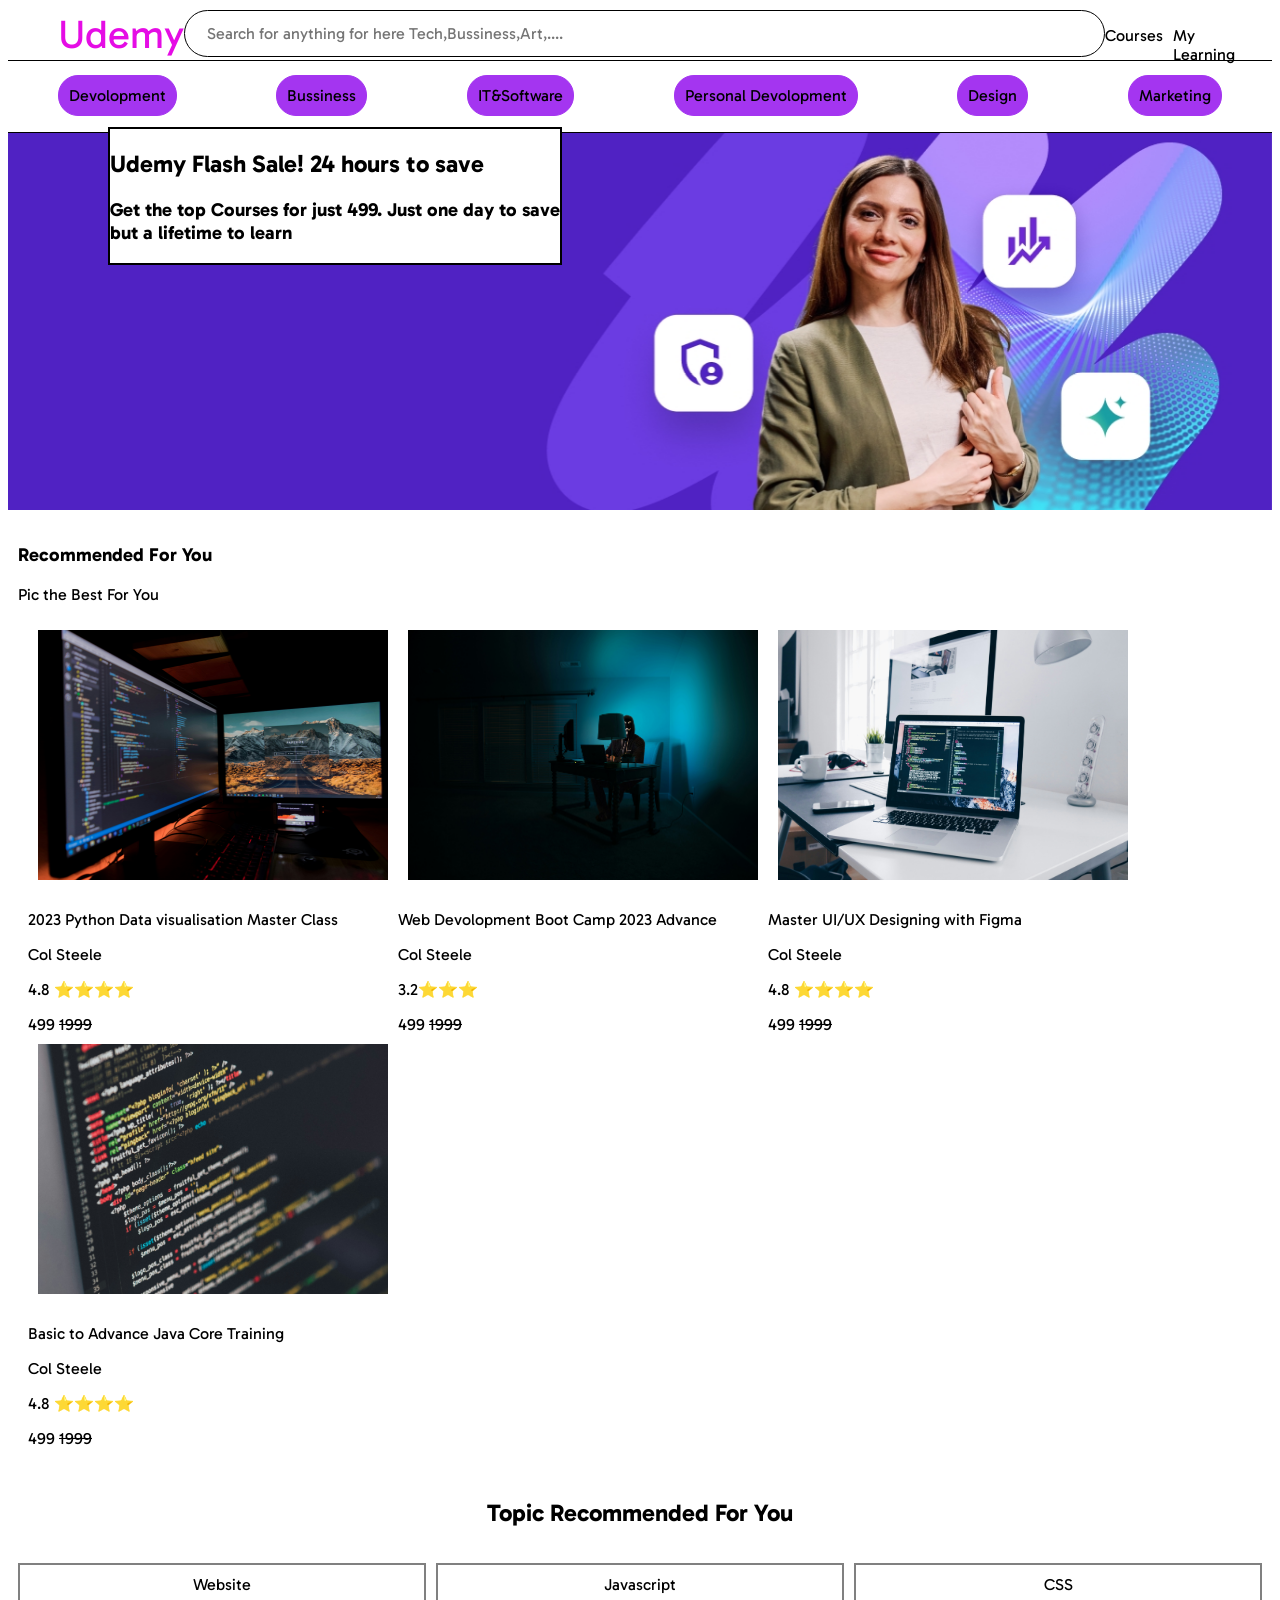
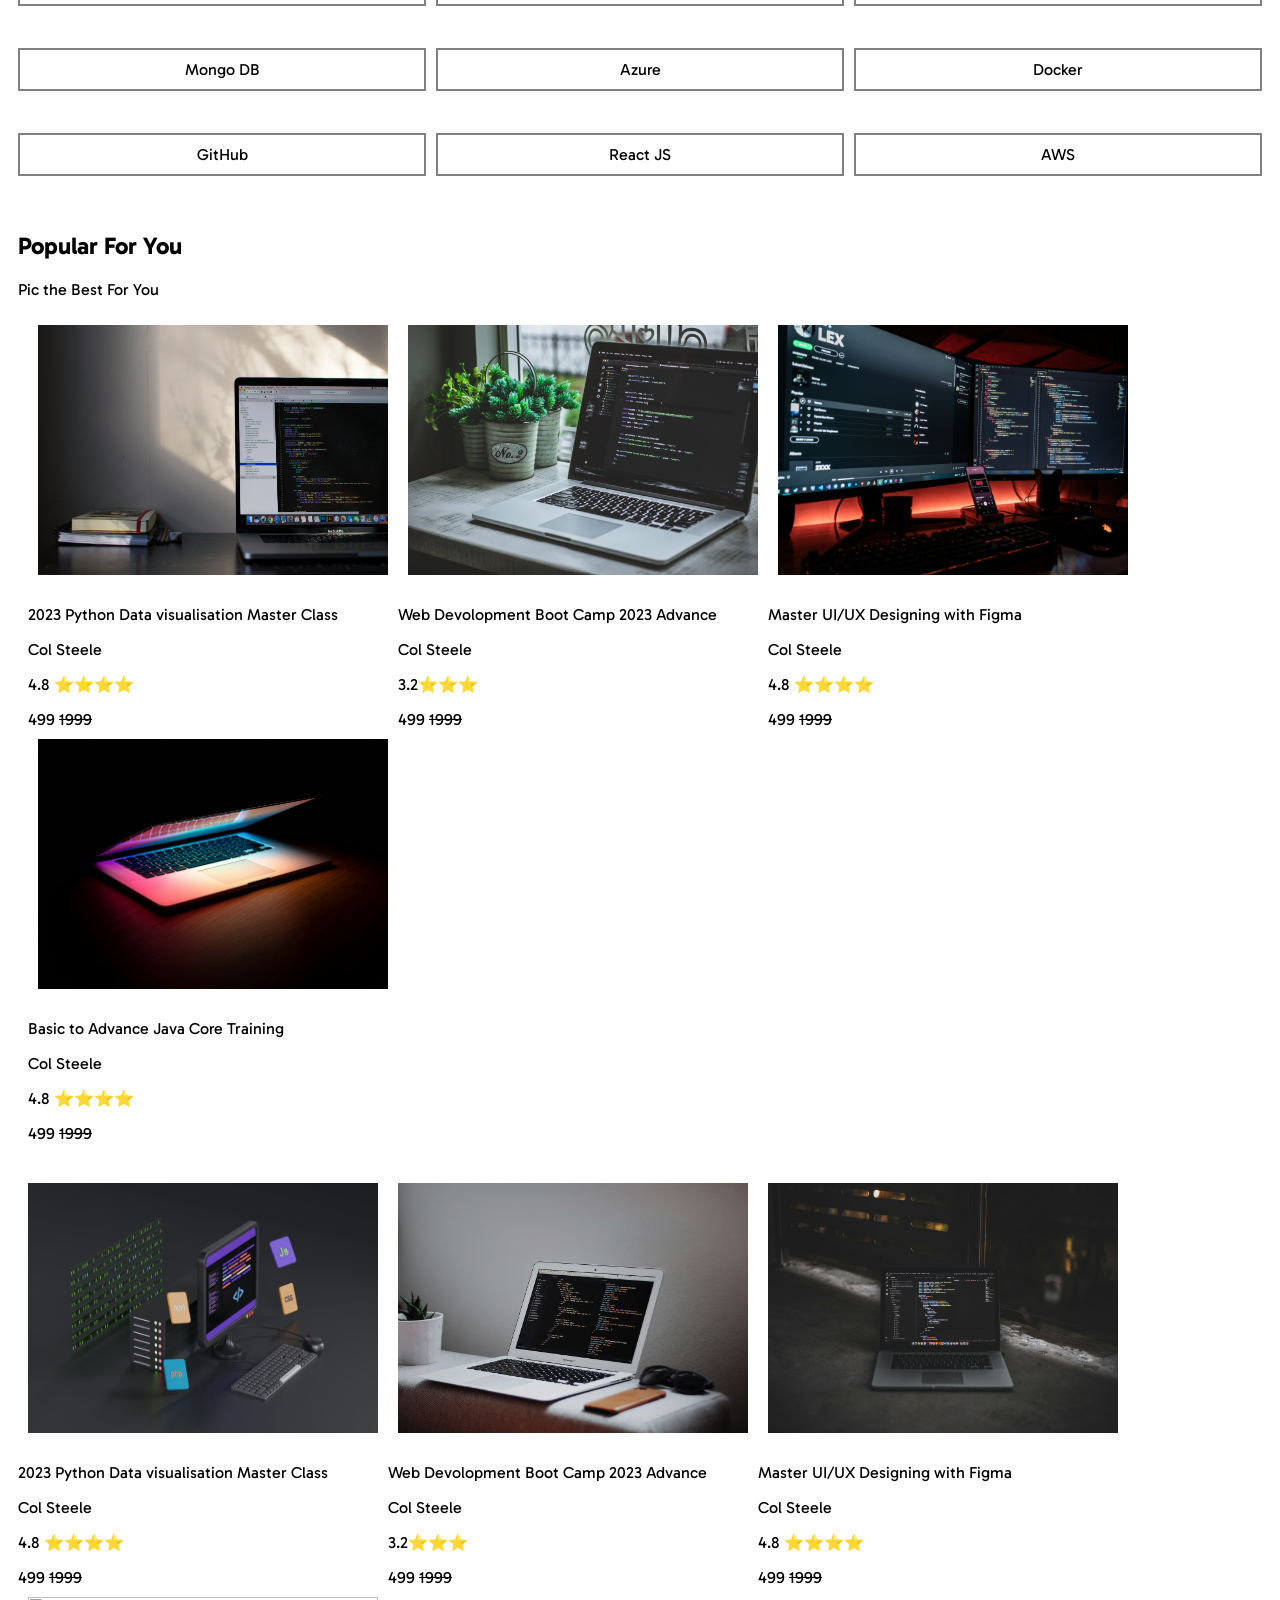
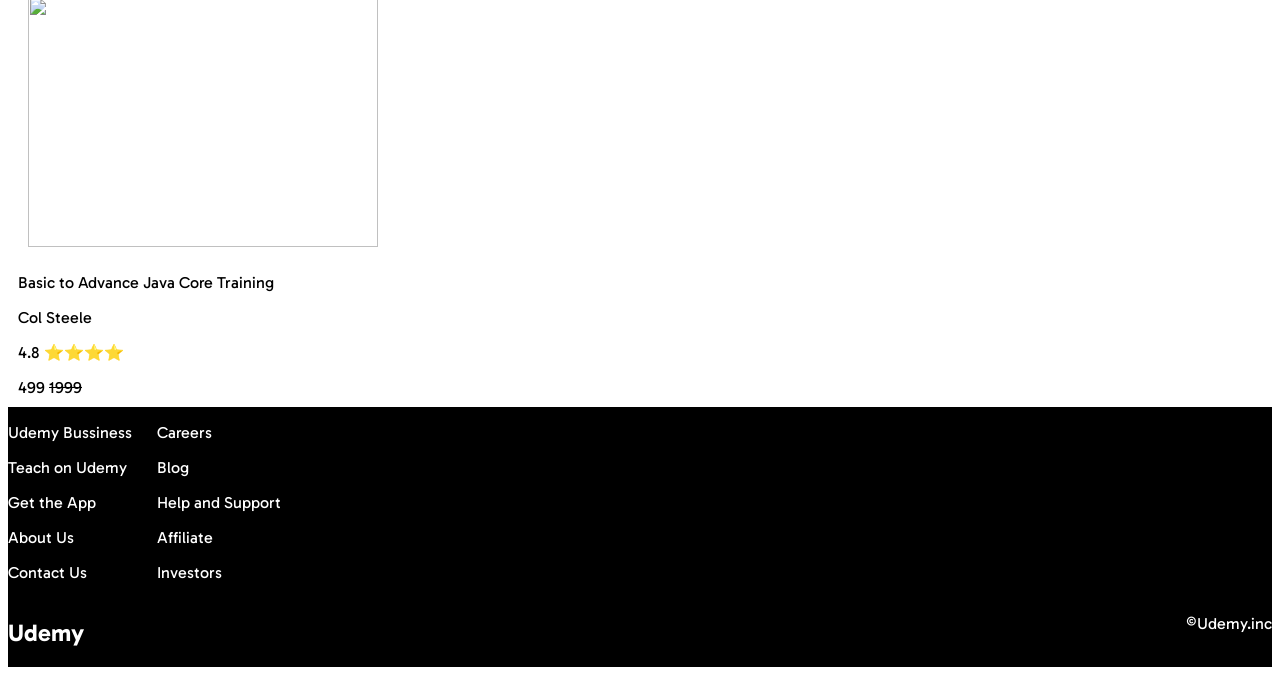
==== udemy/index.html @ 813c19e4 "initial commit" ====
<!DOCTYPE html>
<html lang="en">

<head>
    <meta charset="UTF-8">
    <meta name="viewport" content="width=device-width, initial-scale=1.0">
    <title>Udemy</title>
    <link rel="stylesheet" href="udemy.css">
    <link rel="preconnect" href="https://fonts.googleapis.com">
    <link rel="preconnect" href="https://fonts.gstatic.com" crossorigin>
    <link href="https://fonts.googleapis.com/css2?family=Gabarito:wght@400..900&display=swap" rel="stylesheet">
    <link rel="stylesheet" href="https://cdnjs.cloudflare.com/ajax/libs/font-awesome/7.0.1/css/all.min.css"
        integrity="sha512-2SwdPD6INVrV/lHTZbO2nodKhrnDdJK9/kg2XD1r9uGqPo1cUbujc+IYdlYdEErWNu69gVcYgdxlmVmzTWnetw=="
        crossorigin="anonymous" referrerpolicy="no-referrer" />
</head>

<body>
    <div class="navbar">

        <div class="navbar__s1">
            Udemy
        </div>

        <div class="navbar__s2">

            <i class="fa-solid fa-magnifying-glass" style="color: #000000;"></i>
            <input placeholder="Search for anything for here Tech,Bussiness,Art,....">
        </div>


        <div class="navbar__s3">
            <p>Courses</p>
            <div class="mylearning">
                <p>My Learning</p>
                <div class="mylearning__popup">
                    <p>You did not Purchase anything yet</p>
                </div>
            </div>
            <p> <i class="fa-solid fa-cart-shopping" style="color: #000000;"></i></p>
            <p><i class="fa-solid fa-bell" style="color: #000000;"></i></p>
            <p> <i class="fa-solid fa-user" style="color: #000000;"></i></p>
        </div>
        <div class="navbar__s4">
            <i class="fa-solid fa-bars"></i>
        </div>
    </div>

    <div class="categories">
        <p>Devolopment</p>
        <p>Bussiness</p>
        <p>IT&Software</p>
        <p>Personal Devolopment</p>
        <p>Design</p>
        <p>Marketing</p>

    </div>

    <div class="sale-image">
        <img src="./udemy images/sale image.jpg" alt="image">
        <div class="sale-image__offer">
            <h2>Udemy Flash Sale! 24 hours to save</h2>
            <h3>Get the top Courses for just 499. Just one day to save but a lifetime to learn</h3>
        </div>
    </div>

    <div class="recommended">
        <div class="recommended__title">
            <h3>Recommended For You</h3>
            <p>Pic the Best For You</p>
            <div class="recommended__container">
                <div class="recommended__sales-card">
                    <img src="./udemy images/c1.jpg">
                    <p>2023 Python Data visualisation Master Class</p>
                    <p>Col Steele</p>
                    <p>4.8 ⭐⭐⭐⭐</p>
                    <i class="fa-solid fa-indian-rupee-sign" style="color: #000000;"></i>499 <del>1999</del>
                </div>
                <div class="recommended__sales-card">
                    <img src="./udemy images/c2.jpg">
                    <p>Web Devolopment Boot Camp 2023 Advance</p>
                    <p>Col Steele</p>
                    <p>3.2⭐⭐⭐</p> <i class="fa-solid fa-indian-rupee-sign" style="color: #000000;"></i>499
                    <del>1999</del>
                </div>

                <div class="recommended__sales-card">
                    <img src="./udemy images/c3.jpg">
                    <p>Master UI/UX Designing with Figma</p>
                    <p>Col Steele</p>
                    <p>4.8 ⭐⭐⭐⭐</p>
                    <i class="fa-solid fa-indian-rupee-sign" style="color: #000000;"></i>499 <del>1999</del>
                </div>

                <div class="recommended__sales-card">
                    <img src="./udemy images/c4.jpg">
                    <p>Basic to Advance Java Core Training</p>
                    <p>Col Steele</p>
                    <p>4.8 ⭐⭐⭐⭐</p>
                    <i class="fa-solid fa-indian-rupee-sign" style="color: #000000;"></i>499 <del>1999</del>
                </div>
            </div>
        </div>
    </div>


    <div class="topics">
        <div class="topics__title">
            <h2>Topic Recommended For You</h2>
            <div class="topics__container">
                <p>Website</p>
                <p>Javascript</p>
                <p>CSS</p>
                <p>Mongo DB</p>
                <p>Azure</p>
                <p>Docker</p>
                <p>GitHub</p>
                <p>React JS</p>
                <p>AWS</p>
            </div>
        </div>
    </div>

     <div class="recommended">
        <div class="recommended__title">
            <h2>Popular For You</h2>
            <p>Pic the Best For You</p>
            <div class="recommended__container">
                <div class="recommended__sales-card">
                    <img src="./udemy images/c5.jpg">
                    <p>2023 Python Data visualisation Master Class</p>
                    <p>Col Steele</p>
                    <p>4.8 ⭐⭐⭐⭐</p>
                    <i class="fa-solid fa-indian-rupee-sign" style="color: #000000;"></i>499 <del>1999</del>
                </div>
                <div class="recommended__sales-card">
                    <img src="./udemy images/c6.jpg">
                    <p>Web Devolopment Boot Camp 2023 Advance</p>
                    <p>Col Steele</p>
                    <p>3.2⭐⭐⭐</p> <i class="fa-solid fa-indian-rupee-sign" style="color: #000000;"></i>499
                    <del>1999</del>
                </div>

                <div class="recommended__sales-card">
                    <img src="./udemy images/c7.jpg">
                    <p>Master UI/UX Designing with Figma</p>
                    <p>Col Steele</p>
                    <p>4.8 ⭐⭐⭐⭐</p>
                    <i class="fa-solid fa-indian-rupee-sign" style="color: #000000;"></i>499 <del>1999</del>
                </div>

                <div class="recommended__sales-card">
                    <img src="./udemy images/c8.jpg">
                    <p>Basic to Advance Java Core Training</p>
                    <p>Col Steele</p>
                    <p>4.8 ⭐⭐⭐⭐</p>
                    <i class="fa-solid fa-indian-rupee-sign" style="color: #000000;"></i>499 <del>1999</del>
                </div>
            </div>
        </div>
    </div>
    
            <div class="recommended__container">
                <div class="recommended__sales-card">
                    <img src="./udemy images/c9.jpg">
                    <p>2023 Python Data visualisation Master Class</p>
                    <p>Col Steele</p>
                    <p>4.8 ⭐⭐⭐⭐</p>
                    <i class="fa-solid fa-indian-rupee-sign" style="color: #000000;"></i>499 <del>1999</del>
                </div>
                <div class="recommended__sales-card">
                    <img src="./udemy images/c10.jpg">
                    <p>Web Devolopment Boot Camp 2023 Advance</p>
                    <p>Col Steele</p>
                    <p>3.2⭐⭐⭐</p> <i class="fa-solid fa-indian-rupee-sign" style="color: #000000;"></i>499
                    <del>1999</del>
                </div>

                <div class="recommended__sales-card">
                    <img src="./udemy images/c11.jpg">
                    <p>Master UI/UX Designing with Figma</p>
                    <p>Col Steele</p>
                    <p>4.8 ⭐⭐⭐⭐</p>
                    <i class="fa-solid fa-indian-rupee-sign" style="color: #000000;"></i>499 <del>1999</del>
                </div>

                <div class="recommended__sales-card">
                    <img src="./udemy images/c12.jpg">
                    <p>Basic to Advance Java Core Training</p>
                    <p>Col Steele</p>
                    <p>4.8 ⭐⭐⭐⭐</p>
                    <i class="fa-solid fa-indian-rupee-sign" style="color: #000000;"></i>499 <del>1999</del>
                </div>
            </div>
        </div>
    </div>



    <div class="footer">
        <div class="footer__one">
            <div class="footer__one__s1">
                <p>Udemy Bussiness</p>
                <p>Teach on Udemy</p>
                <p>Get the App</p>
                <p>About Us</p>
                <p>Contact Us</p>
            </div>
            <div class="footer__one__s2">
                <p>Careers</p>
                <p>Blog</p>
                <p>Help and Support</p>
                <p>Affiliate</p>
                <p>Investors</p>


            </div>
        </div>
        <div class="footer__two">
            <h2>Udemy</h2>
            <p>&copy;Udemy.inc</p>

        </div>
    </div>
    </div>

    


</body>

</html>
---- udemy/udemy.css ----
*{
    font-family: "Gabarito", sans-serif;
    font-optical-sizing: auto;
    
    font-weight:weight;
    font-style: normal;
    
}


   
.navbar {
    height: 50px;
    display: flex;
    justify-content: space-between;
    border-bottom: solid black 1px;
position: sticky;
    top: 10px;
    background-color: white;

}

.navbar__s1 {
    font-size: 40px;
    color: rgb(229, 12, 229);
    padding-left: 50px;
    
}

.navbar__s2 {

    padding: 10px;
    border: solid black 1px;
    border-radius: 25px;
    width: 1000px;
    display: flex;
    flex-direction: row;
    gap: 10px;
    margin-bottom: 3px;

    i {
        padding-top: 5px;
    }
}

.navbar__s2 input {
    border: none;
    width: 500px;
    font-size: 16px;
    background-color: transparent;
}

.navbar__s2 input:focus {
    outline: none;
}

.navbar__s3 {
    display: flex;
    gap: 10px;
}
.navbar__s4{
    display: none;
}
.mylearning{
cursor: pointer;
}

.mylearning__popup{
    width: 100px;
    border: solid black 1px;
    background-color: white;
    display: none;
}
.mylearning:hover .mylearning__popup{
    display: block;
}

.categories {
    display: flex;
    justify-content: space-around;
    border-bottom: solid black 1px;

}

.categories p{
    background-color: #A435F0;
    padding: 10px;
    border-radius: 20px;
    border: solid #A435F0 1px;

}
.categories p:hover{
    cursor: pointer;
    background-color: transparent;
    transition-duration: 1s;
    color: black;
}

.sale-image__offer{
    width: 450px;
    background-color: white;
    border: solid black 2px;
    position: absolute;
    bottom: 250px;
    left: 100px;
    animation-name: zoom;
    opacity: 0;
    animation-duration: 3s;
    animation-fill-mode: forwards;
    animation-iteration-count: infinite;
}
@keyframes zoom{
    0%{
        opacity: 0;
        transform: scale(0);

    }
    100%{
         opacity: 1;
        transform: scale(1);
    }
}

.sale-image{
    position: relative;
}
.sale-image img {
    width: 100%;


}

.recommended {

    padding: 10px;
}

.recommended__container {
    display: flex;
    flex-wrap: wrap;
 flex-grow: 1;
 flex-basis: 20%;
 margin: 10px;


}

.recommended__sales-card img {

    width: 350px;
    height: 250px;
    text-wrap: initial;
    padding: 10px;

}

.topics {
    padding: 10px;
    text-align: center;
}

.topics__container {
    display: flex;
    gap: 10px;
    margin-top: 10px;
    flex-wrap: wrap;



}
.topics_container:hover{
    cursor: pointer;
    background-color: #A435F0;
}

.topics__container p {
    border: solid grey 2px;
    padding: 10px;
    flex-grow: 1;
    flex-basis: 25%;




}

.footer {
    background-color: black;
    color: white;
}

.footer__one {
    display: flex;
    gap: 25px;
}

.footer__two {
    display: flex;
    justify-content: space-between;
}

/* media Queries */
@media  screen and (max-width:800px) {
    body{
        font-size: 10px;
    }

}
@media screen and (max-width:500px) {
    .recommended__container{
    flex-basis: 40%;
}
.categories p{
    display: none ;
}
.navbar__s2,.navbar__s3{
    display: none;
}
.navbar__s4{
    display: block;
}
}
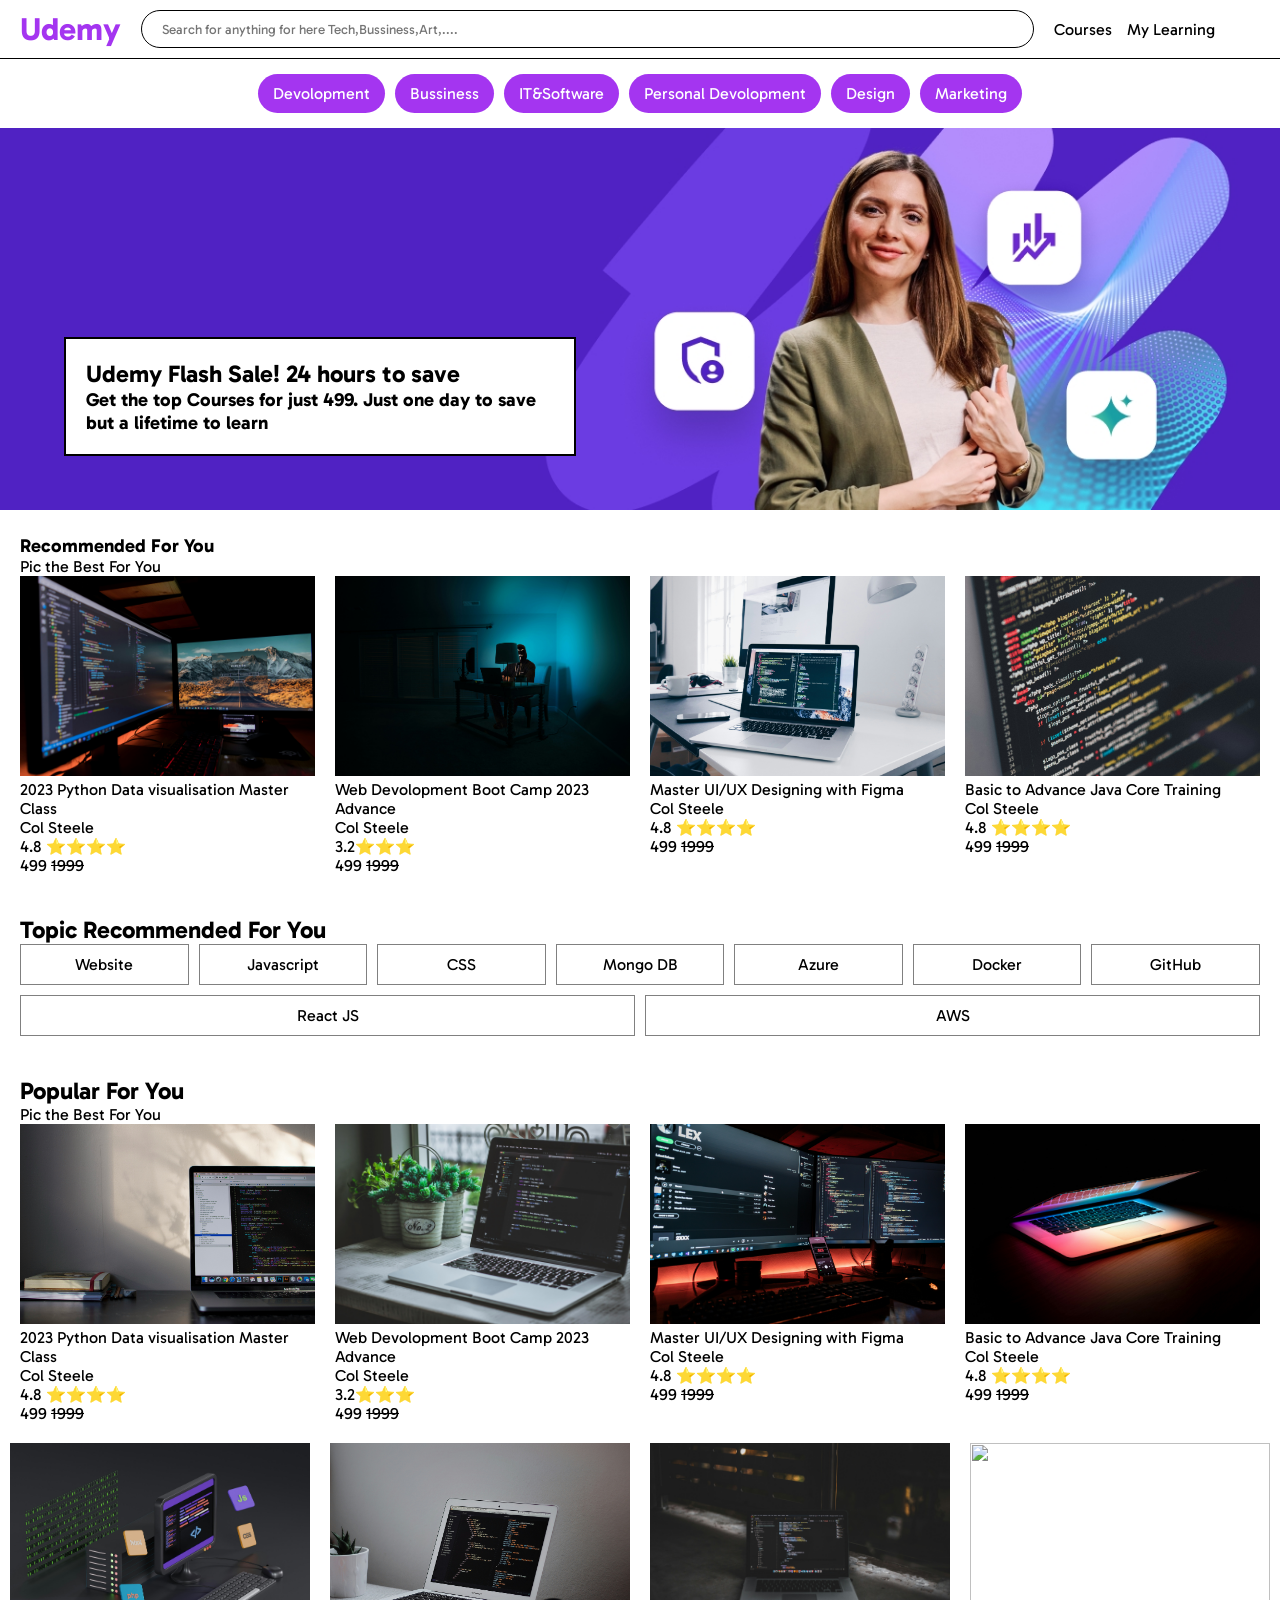
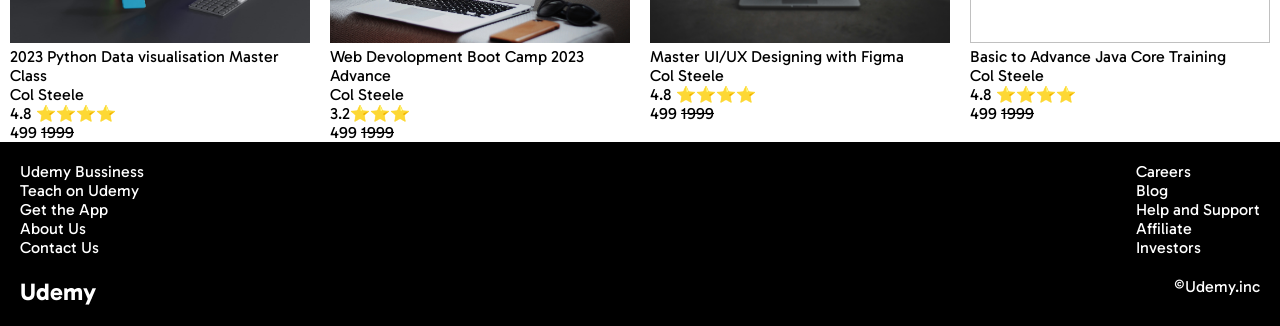
==== commit 73a99680: "updated" ====
--- a/udemy/index.html
+++ b/udemy/index.html
@@ -5,7 +5,7 @@
     <meta charset="UTF-8">
     <meta name="viewport" content="width=device-width, initial-scale=1.0">
     <title>Udemy</title>
-    <link rel="stylesheet" href="udemy.css">
+    <link rel="stylesheet" href="udemy2.css">
     <link rel="preconnect" href="https://fonts.googleapis.com">
     <link rel="preconnect" href="https://fonts.gstatic.com" crossorigin>
     <link href="https://fonts.googleapis.com/css2?family=Gabarito:wght@400..900&display=swap" rel="stylesheet">
--- a/udemy/udemy2.css
+++ b/udemy/udemy2.css
@@ -0,0 +1,256 @@
+*{
+    margin:0;
+    padding:0;
+    box-sizing:border-box;
+    font-family: "Gabarito", sans-serif;
+}
+
+body{
+    overflow-x:hidden;
+}
+
+/* NAVBAR */
+
+.navbar{
+    display:flex;
+    justify-content:space-between;
+    align-items:center;
+    padding:10px 20px;
+    border-bottom:1px solid black;
+    position:sticky;
+    top:0;
+    background:white;
+    z-index:100;
+}
+
+.navbar__s1{
+    font-size:2rem;
+    color:#A435F0;
+    font-weight:bold;
+}
+
+.navbar__s2{
+    flex:1;
+    margin:0 20px;
+    border:1px solid black;
+    border-radius:30px;
+    padding:10px;
+    display:flex;
+    align-items:center;
+    gap:10px;
+}
+
+.navbar__s2 input{
+    width:100%;
+    border:none;
+    outline:none;
+}
+
+.navbar__s3{
+    display:flex;
+    align-items:center;
+    gap:15px;
+}
+
+.navbar__s4{
+    display:none;
+}
+
+/* MY LEARNING */
+
+.mylearning{
+    position:relative;
+    cursor:pointer;
+}
+
+.mylearning__popup{
+    position:absolute;
+    top:30px;
+    right:0;
+    width:180px;
+    padding:10px;
+    border:1px solid black;
+    background:white;
+    display:none;
+}
+
+.mylearning:hover .mylearning__popup{
+    display:block;
+}
+
+/* CATEGORIES */
+
+.categories{
+    display:flex;
+    justify-content:center;
+    flex-wrap:wrap;
+    gap:10px;
+    padding:15px;
+}
+
+.categories p{
+    background:#A435F0;
+    color:white;
+    padding:10px 15px;
+    border-radius:20px;
+    cursor:pointer;
+}
+
+.categories p:hover{
+    background:white;
+    color:black;
+    border:1px solid #A435F0;
+}
+
+/* SALE IMAGE */
+
+.sale-image{
+    position:relative;
+}
+
+.sale-image img{
+    width:100%;
+    height:auto;
+}
+
+.sale-image__offer{
+    position:absolute;
+    left:5%;
+    bottom:15%;
+    width:40%;
+    background:white;
+    padding:20px;
+    border:2px solid black;
+    animation:zoom 3s infinite;
+}
+
+@keyframes zoom{
+    from{
+        transform:scale(0.8);
+        opacity:0;
+    }
+    to{
+        transform:scale(1);
+        opacity:1;
+    }
+}
+
+/* COURSES */
+
+.recommended{
+    padding:20px;
+}
+
+.recommended__container{
+    display:flex;
+    flex-wrap:wrap;
+    gap:20px;
+    justify-content:center;
+}
+
+.recommended__sales-card{
+    flex:1 1 250px;
+    max-width:300px;
+}
+
+.recommended__sales-card img{
+    width:100%;
+    height:200px;
+    object-fit:cover;
+}
+
+/* TOPICS */
+
+.topics{
+    padding:20px;
+}
+
+.topics__container{
+    display:flex;
+    flex-wrap:wrap;
+    gap:10px;
+}
+
+.topics__container p{
+    flex:1 1 150px;
+    border:1px solid gray;
+    padding:10px;
+    text-align:center;
+}
+
+.topics__container p:hover{
+    background:#A435F0;
+    color:white;
+    cursor:pointer;
+}
+
+/* FOOTER */
+
+.footer{
+    background:black;
+    color:white;
+    padding:20px;
+}
+
+.footer__one{
+    display:flex;
+    justify-content:space-between;
+    flex-wrap:wrap;
+}
+
+.footer__two{
+    display:flex;
+    justify-content:space-between;
+    margin-top:20px;
+}
+
+/* TABLET */
+
+@media screen and (max-width:768px){
+
+    .navbar__s2{
+        margin:0 10px;
+    }
+
+    .sale-image__offer{
+        width:60%;
+        font-size:14px;
+    }
+}
+
+/* MOBILE */
+
+@media screen and (max-width:576px){
+
+    .navbar__s2,
+    .navbar__s3{
+        display:none;
+    }
+
+    .navbar__s4{
+        display:block;
+        font-size:24px;
+    }
+
+    .categories{
+        display:none;
+    }
+
+    .sale-image__offer{
+        position:static;
+        width:100%;
+        margin-top:10px;
+        border:none;
+    }
+
+    .recommended__sales-card{
+        flex:1 1 100%;
+        max-width:100%;
+    }
+
+    .footer__one,
+    .footer__two{
+        flex-direction:column;
+        gap:15px;
+    }
+}
